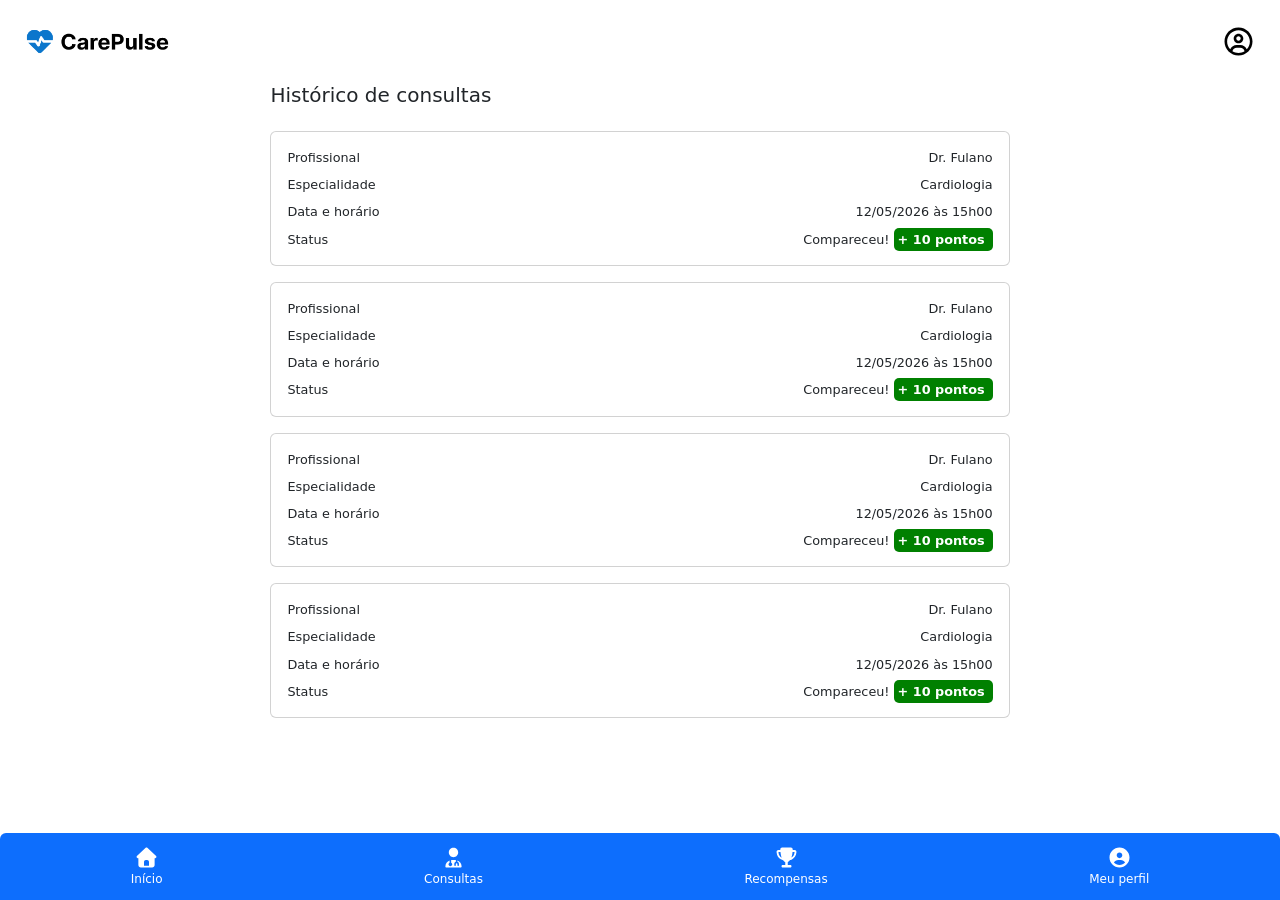
==== pages/consultas/consultas.html @ dab2da4c "tela de consultas" ====
<!doctype html>
<html lang="pt-BR">
  <head>
    <meta charset="utf-8" />
    <meta name="viewport" content="width=device-width, initial-scale=1" />
    <title>CarePulse - Consultas</title>
    <link rel="stylesheet" href="../../styles/global.css" />
    <link rel="stylesheet" href="consultas.css" />
    <link
      href="https://cdn.jsdelivr.net/npm/bootstrap@5.3.8/dist/css/bootstrap.min.css"
      rel="stylesheet"
      integrity="sha384-sRIl4kxILFvY47J16cr9ZwB07vP4J8+LH7qKQnuqkuIAvNWLzeN8tE5YBujZqJLB"
      crossorigin="anonymous"
    />
  </head>
  <body class="p-4 d-flex flex-column gap-4">
    <header class="d-flex align-items-center justify-content-between">
      <img
        src="../../assets/images/carepulse-logo.png"
        alt=""
        class="logo align-self-center"
      />
      <img
        src="../../assets/images/circle-user-regular-full.svg"
        alt=""
        class="user-logo align-self-center"
      />
    </header>
    <main
      class="d-flex align-items-center justify-content-center flex-wrap main-content"
    >
      <div class="wrapper">
        <div class="wrapper-child">
          <h5 class="card-title m-0 pb-2">Histórico de consultas</h5>
          <div class="card p-3 d-flex flex-column gap-2">
            <div class="d-flex align-items-center justify-content-between">
              <p class="text-size m-0 ">Profissional</p>
              <p class="text-size m-0">Dr. Fulano</p>
            </div>
            <div class="d-flex align-items-center justify-content-between">
              <p class="text-size m-0 ">Especialidade</p>
              <p class="text-size m-0">Cardiologia</p>
            </div>
            <div class="d-flex align-items-center justify-content-between">
              <p class="text-size m-0 ">Data e horário</p>
              <p class="text-size m-0">12/05/2026 às 15h00</p>
            </div>
            <div class="d-flex align-items-center justify-content-between">
              <p class="text-size m-0 ">Status</p>
              <p class="text-size m-0">
                Compareceu!
                <strong class="score">
                  + 10 pontos
                </strong>
              </p>
            </div>
          </div>
          <div class="card p-3 d-flex flex-column gap-2">
            <div class="d-flex align-items-center justify-content-between">
              <p class="text-size m-0 ">Profissional</p>
              <p class="text-size m-0">Dr. Fulano</p>
            </div>
            <div class="d-flex align-items-center justify-content-between">
              <p class="text-size m-0 ">Especialidade</p>
              <p class="text-size m-0">Cardiologia</p>
            </div>
            <div class="d-flex align-items-center justify-content-between">
              <p class="text-size m-0 ">Data e horário</p>
              <p class="text-size m-0">12/05/2026 às 15h00</p>
            </div>
            <div class="d-flex align-items-center justify-content-between">
              <p class="text-size m-0 ">Status</p>
              <p class="text-size m-0">
                Compareceu!
                <strong class="score">
                  + 10 pontos
                </strong>
              </p>
            </div>
          </div>
          <div class="card p-3 d-flex flex-column gap-2">
            <div class="d-flex align-items-center justify-content-between">
              <p class="text-size m-0 ">Profissional</p>
              <p class="text-size m-0">Dr. Fulano</p>
            </div>
            <div class="d-flex align-items-center justify-content-between">
              <p class="text-size m-0 ">Especialidade</p>
              <p class="text-size m-0">Cardiologia</p>
            </div>
            <div class="d-flex align-items-center justify-content-between">
              <p class="text-size m-0 ">Data e horário</p>
              <p class="text-size m-0">12/05/2026 às 15h00</p>
            </div>
            <div class="d-flex align-items-center justify-content-between">
              <p class="text-size m-0 ">Status</p>
              <p class="text-size m-0">
                Compareceu!
                <strong class="score">
                  + 10 pontos
                </strong>
              </p>
            </div>
          </div>
          <div class="card p-3 d-flex flex-column gap-2">
            <div class="d-flex align-items-center justify-content-between">
              <p class="text-size m-0 ">Profissional</p>
              <p class="text-size m-0">Dr. Fulano</p>
            </div>
            <div class="d-flex align-items-center justify-content-between">
              <p class="text-size m-0 ">Especialidade</p>
              <p class="text-size m-0">Cardiologia</p>
            </div>
            <div class="d-flex align-items-center justify-content-between">
              <p class="text-size m-0 ">Data e horário</p>
              <p class="text-size m-0">12/05/2026 às 15h00</p>
            </div>
            <div class="d-flex align-items-center justify-content-between">
              <p class="text-size m-0 ">Status</p>
              <p class="text-size m-0">
                Compareceu!
                <strong class="score">
                  + 10 pontos
                </strong>
              </p>
            </div>
          </div>
        </div>
      </div>
    </main>
    <footer>
      <div
        class="bg-primary w-100 position-fixed bottom-0 start-0 rounded-top d-flex justify-content-around"
      >
        <a
          href="../inicio/inicio.html"
          class="footer-link d-flex flex-column align-items-center text-decoration-none"
        >
          <img
            class="footer-link-icon"
            src="../../assets/images/house-solid-full.svg"
          />
          Início
        </a>
        <a
          href=""
          class="footer-link d-flex flex-column align-items-center text-decoration-none"
        >
          <img
            class="footer-link-icon"
            src="../../assets/images/user-doctor-solid-white.svg"
          />
          Consultas
        </a>
        <a
          href=""
          class="footer-link d-flex flex-column align-items-center text-decoration-none"
        >
          <img
            class="footer-link-icon"
            src="../../assets/images/trophy-solid-white.svg"
          />
          Recompensas
        </a>
        <a
          href="./../perfil/perfil.html"
          class="footer-link d-flex flex-column align-items-center text-decoration-none"
        >
          <img
            class="footer-link-icon"
            src="../../assets/images/circle-user-solid-white.svg"
          />
          Meu perfil
        </a>
      </div>
    </footer>
    <script
      src="https://cdn.jsdelivr.net/npm/bootstrap@5.3.8/dist/js/bootstrap.bundle.min.js"
      integrity="sha384-FKyoEForCGlyvwx9Hj09JcYn3nv7wiPVlz7YYwJrWVcXK/BmnVDxM+D2scQbITxI"
      crossorigin="anonymous"
    ></script>
  </body>
</html>
---- styles/global.css ----
* {
  padding: 0;
  margin: 0;
  box-sizing: border-box;
}

.logo {
  width: 200px;
}
---- pages/consultas/consultas.css ----
.main-content {
  margin-bottom: 3rem;
}

.wrapper {
  display: flex;
  flex-direction: column;
  gap: 1rem;
  width: 100%;
}

.wrapper-child {
  width: 100%;
  display: flex;
  flex-direction: column;
  gap: 1rem;
}

.logo {
  width: 145px;
}

.user-logo {
  width: 35px;
}

.footer-link {
  padding: 0.75rem;
  color: white;
  font-size: 0.75rem;
  transition: scale 0.3s ease;
}

.footer-link:hover {
  scale: 1.1;
}

.footer-link-icon {
  width: 25px;
}

.text-size {
  font-size: 0.8rem;
}

.score {
  padding: 0.25rem 0.5rem 0.25rem 0.25rem;
  border-radius: 5px;
  color: white;
  background-color: green;
}

.chart {
  width: 65px;
}

.personal-data-icon {
  width: 35px;
  border-radius: 100%;
}

.go-to-history-btn {
  border: none;
  background-color: #0d6efd;
  color: white;
  text-decoration: none;
  padding: 0.5rem;
  border-radius: 5px;
}

@media screen and (min-width: 768px) {
  .main-content {
    display: flex;
    flex-direction: row;
  }
  .wrapper {
    display: flex;
    align-items: center;
  }
  .wrapper-child {
    max-width: 60%;
  }
}
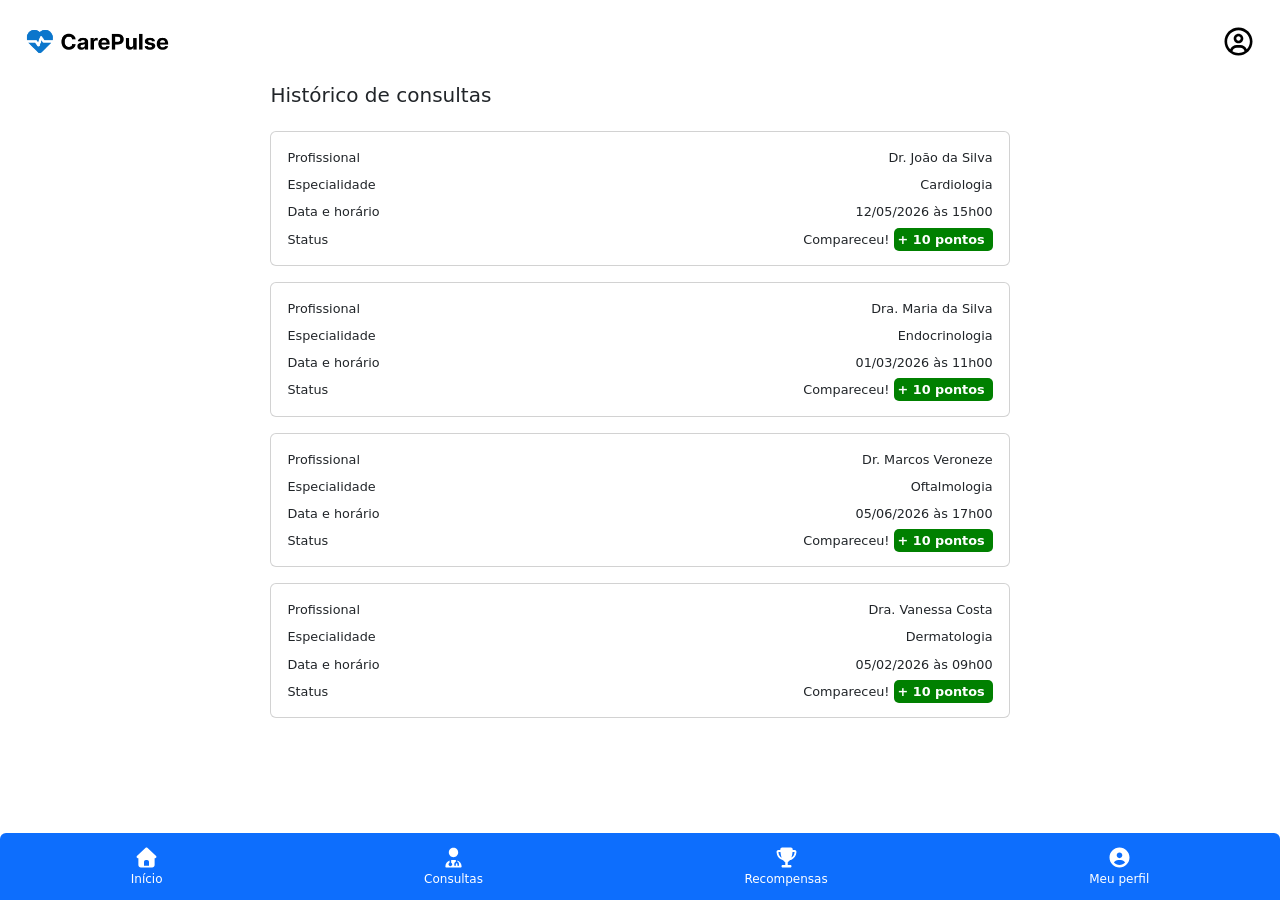
==== commit 1eb0a665: "tela de recompensas" ====
--- a/pages/consultas/consultas.html
+++ b/pages/consultas/consultas.html
@@ -35,7 +35,7 @@
           <div class="card p-3 d-flex flex-column gap-2">
             <div class="d-flex align-items-center justify-content-between">
               <p class="text-size m-0 ">Profissional</p>
-              <p class="text-size m-0">Dr. Fulano</p>
+              <p class="text-size m-0">Dr. João da Silva</p>
             </div>
             <div class="d-flex align-items-center justify-content-between">
               <p class="text-size m-0 ">Especialidade</p>
@@ -58,15 +58,15 @@
           <div class="card p-3 d-flex flex-column gap-2">
             <div class="d-flex align-items-center justify-content-between">
               <p class="text-size m-0 ">Profissional</p>
-              <p class="text-size m-0">Dr. Fulano</p>
+              <p class="text-size m-0">Dra. Maria da Silva </p>
             </div>
             <div class="d-flex align-items-center justify-content-between">
               <p class="text-size m-0 ">Especialidade</p>
-              <p class="text-size m-0">Cardiologia</p>
+              <p class="text-size m-0">Endocrinologia</p>
             </div>
             <div class="d-flex align-items-center justify-content-between">
               <p class="text-size m-0 ">Data e horário</p>
-              <p class="text-size m-0">12/05/2026 às 15h00</p>
+              <p class="text-size m-0">01/03/2026 às 11h00</p>
             </div>
             <div class="d-flex align-items-center justify-content-between">
               <p class="text-size m-0 ">Status</p>
@@ -81,15 +81,15 @@
           <div class="card p-3 d-flex flex-column gap-2">
             <div class="d-flex align-items-center justify-content-between">
               <p class="text-size m-0 ">Profissional</p>
-              <p class="text-size m-0">Dr. Fulano</p>
+              <p class="text-size m-0">Dr. Marcos Veroneze</p>
             </div>
             <div class="d-flex align-items-center justify-content-between">
               <p class="text-size m-0 ">Especialidade</p>
-              <p class="text-size m-0">Cardiologia</p>
+              <p class="text-size m-0">Oftalmologia</p>
             </div>
             <div class="d-flex align-items-center justify-content-between">
               <p class="text-size m-0 ">Data e horário</p>
-              <p class="text-size m-0">12/05/2026 às 15h00</p>
+              <p class="text-size m-0">05/06/2026 às 17h00</p>
             </div>
             <div class="d-flex align-items-center justify-content-between">
               <p class="text-size m-0 ">Status</p>
@@ -104,15 +104,15 @@
           <div class="card p-3 d-flex flex-column gap-2">
             <div class="d-flex align-items-center justify-content-between">
               <p class="text-size m-0 ">Profissional</p>
-              <p class="text-size m-0">Dr. Fulano</p>
+              <p class="text-size m-0">Dra. Vanessa Costa</p>
             </div>
             <div class="d-flex align-items-center justify-content-between">
               <p class="text-size m-0 ">Especialidade</p>
-              <p class="text-size m-0">Cardiologia</p>
+              <p class="text-size m-0">Dermatologia</p>
             </div>
             <div class="d-flex align-items-center justify-content-between">
               <p class="text-size m-0 ">Data e horário</p>
-              <p class="text-size m-0">12/05/2026 às 15h00</p>
+              <p class="text-size m-0">05/02/2026 às 09h00</p>
             </div>
             <div class="d-flex align-items-center justify-content-between">
               <p class="text-size m-0 ">Status</p>
@@ -142,7 +142,7 @@
           Início
         </a>
         <a
-          href=""
+          href="./../consultas/consultas.html"
           class="footer-link d-flex flex-column align-items-center text-decoration-none"
         >
           <img
@@ -152,7 +152,7 @@
           Consultas
         </a>
         <a
-          href=""
+          href="./../recompensas/recompensas.html"
           class="footer-link d-flex flex-column align-items-center text-decoration-none"
         >
           <img
